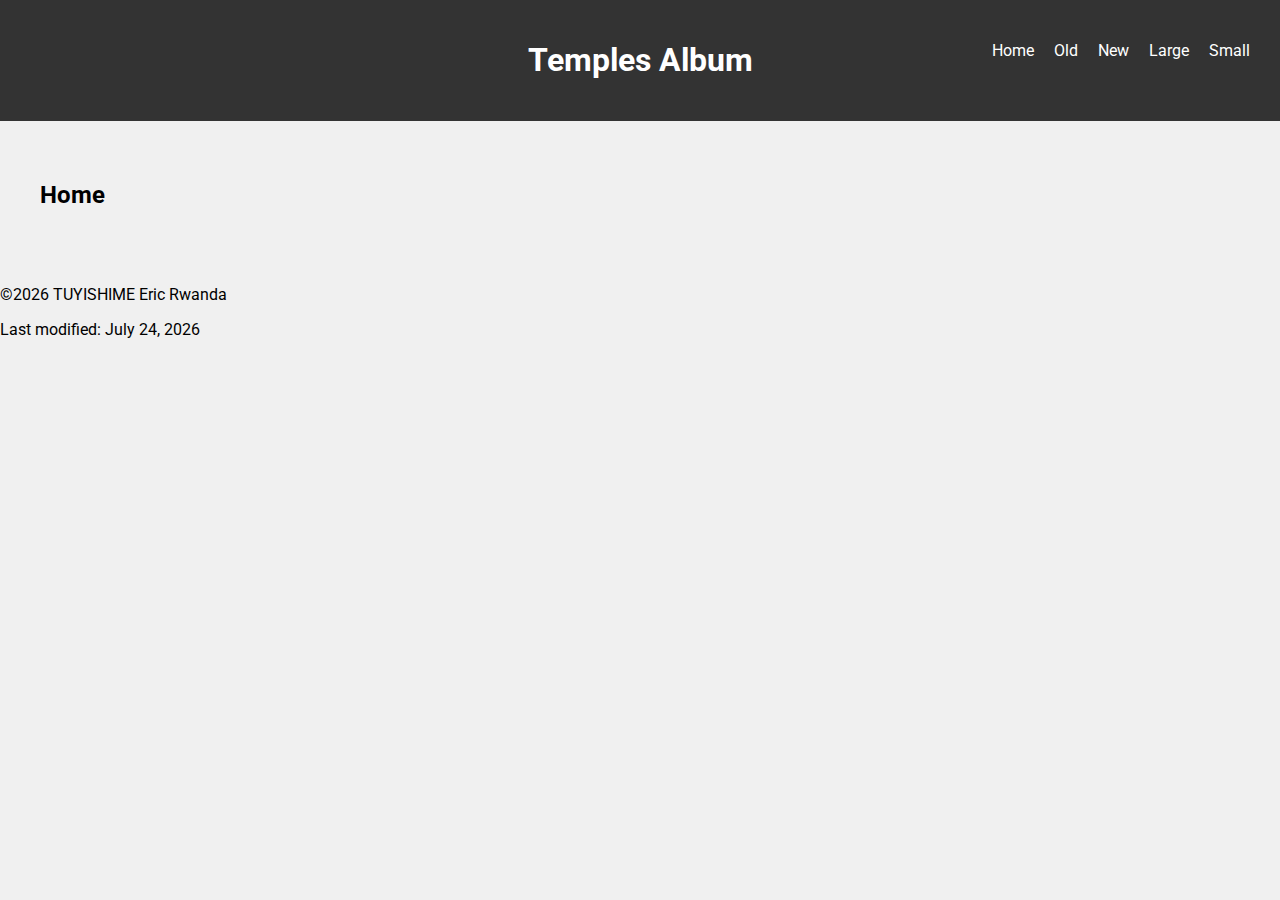
==== filtered-temple.html @ bbd85440 "filtered-temple" ====
<!DOCTYPE html>
<html lang="en">
<head>
    <meta charset="UTF-8">
    <meta name="viewport" content="width=device-width, initial-scale=1.0">
    <title>Temples</title>
    <link href="https://fonts.googleapis.com/css2?family=Roboto:wght@400;700&display=swap" rel="stylesheet">
    <link rel="stylesheet" href="styles/temples.css">
    <link rel="stylesheet" href="styles/temples-large.css" media="screen and (min-width: 769px)">
</head>
<body>
    <header>
        <h1>Temples Album</h1>
        <button class="hamburger" onclick="toggleNav()">&#9776;</button>
        <nav>
            <a href="#">Home</a>
            <a href="#">Old</a>
            <a href="#">New</a>
            <a href="#">Large</a>
            <a href="#">Small</a>
        </nav>
    </header>
    <main>
        <h2>Home</h2>
        <div class="grid-container">
        
        
        </div>
    </main>
    <footer>
        <p>&copy;<span id="currentYear"></span> TUYISHIME Eric Rwanda</p>
        <p id="lastModified"></p>
    </footer>
    <script src="scripts/temples.js" defer></script>
</body>
</html>
---- styles/temples.css ----
body {
    font-family: 'Roboto', sans-serif;
    margin: 0;
    padding: 0;
    background-color: #f0f0f0;
}

header {
    background-color: #333;
    color: white;
    padding: 20px;
    text-align: center;
    position:relative;
}
h1{
    display: inline-block;
    margin-right: auto;
}

nav {
    display: none; 
    justify-content: flex-end;
    position:absolute;
    top: 50%;
    transform: translateY(-100%);
    right: 20px;
}
nav.show {
    display: flex;
    transform: translate(0);
}

nav a {
    color: white;
    text-decoration: none;
    margin: 0 10px;
    transition: color 0.3s ease;
}

nav a:hover {
    color: #ffc107;
}

.hamburger {
    display: block;
    background: none;
    border: none;
    cursor: pointer;
    color: white;
    font-size: 1.5em;
    position: absolute;
    top: 20px;
    right: 20px;
    z-index: 1000;
}

@media screen and (min-width: 769px) {
    nav {
        display: flex;
    }

    .hamburger {
        display: none;
    }
}


main {
    max-width: 800px;
    margin: 0 auto;
    padding: 20px;
}

.grid-container {
    display: grid;
    grid-template-columns: repeat(auto-fit, minmax(250px, 1fr));
    gap: 20px;
}

figure {
    margin: 0;
}

figcaption {
    text-align: center;
}
---- styles/temples-large.css ----
main {
    max-width: 1200px;
    padding: 40px;
}

.grid-container {
    grid-template-columns: repeat(3, 1fr);
}
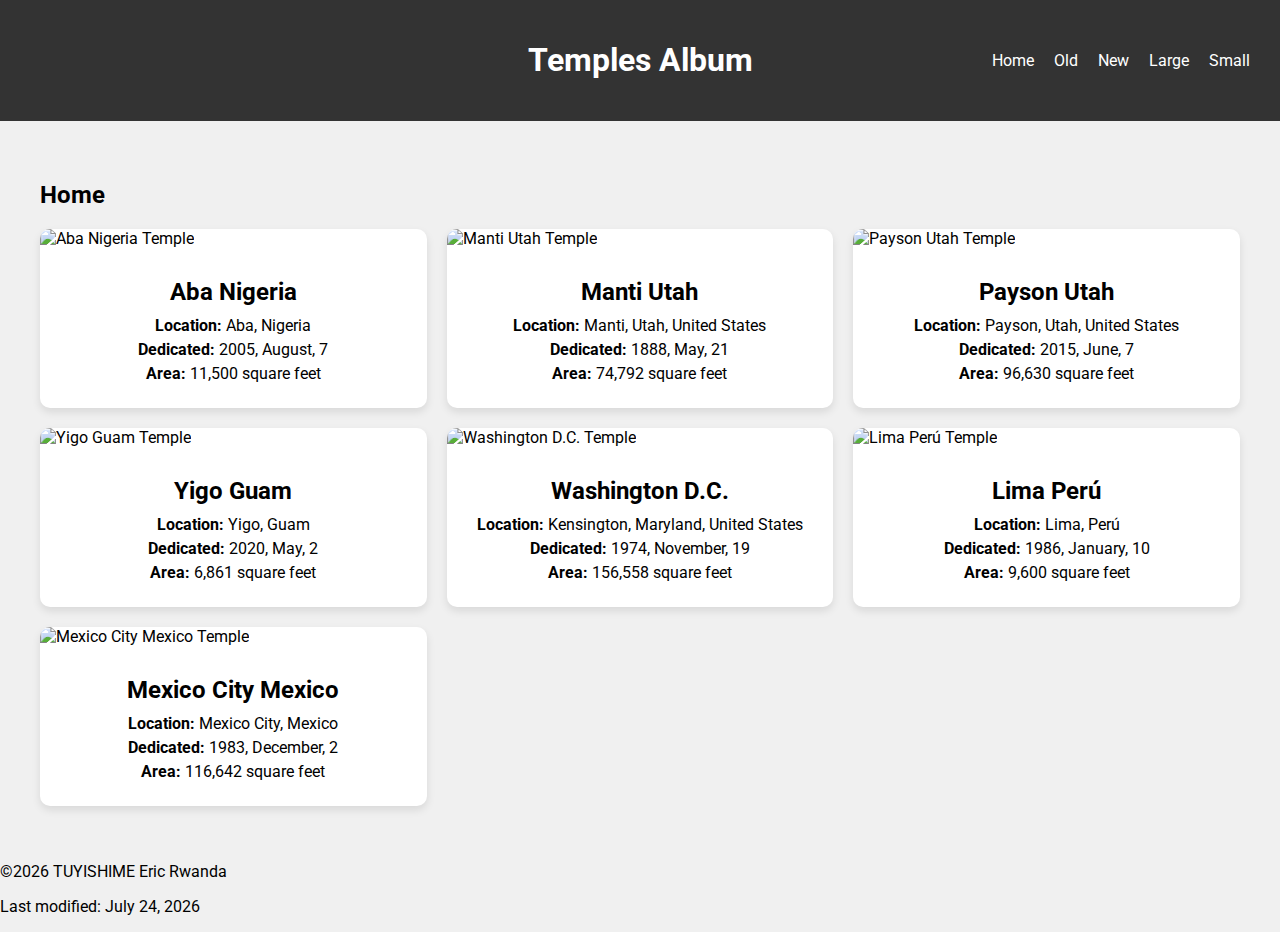
==== commit c53e11cd: "updated filtered-temple" ====
--- a/filtered-temple.html
+++ b/filtered-temple.html
@@ -5,32 +5,31 @@
     <meta name="viewport" content="width=device-width, initial-scale=1.0">
     <title>Temples</title>
     <link href="https://fonts.googleapis.com/css2?family=Roboto:wght@400;700&display=swap" rel="stylesheet">
-    <link rel="stylesheet" href="styles/temples.css">
-    <link rel="stylesheet" href="styles/temples-large.css" media="screen and (min-width: 769px)">
+    <link rel="stylesheet" href="temples.css">
+    <link rel="stylesheet" href="temples-large.css" media="screen and (min-width: 769px)">
 </head>
 <body>
     <header>
         <h1>Temples Album</h1>
         <button class="hamburger" onclick="toggleNav()">&#9776;</button>
         <nav>
-            <a href="#">Home</a>
-            <a href="#">Old</a>
-            <a href="#">New</a>
-            <a href="#">Large</a>
-            <a href="#">Small</a>
+            <a href="#" class="nav-item">Home</a>
+            <a href="#" class="nav-item">Old</a>
+            <a href="#" class="nav-item">New</a>
+            <a href="#" class="nav-item">Large</a>
+            <a href="#" class="nav-item">Small</a>
         </nav>
     </header>
     <main>
         <h2>Home</h2>
-        <div class="grid-container">
-        
-        
+        <div id="templeContainer" class="grid-container">
+            <!-- Temple cards will be dynamically inserted here -->
         </div>
     </main>
     <footer>
         <p>&copy;<span id="currentYear"></span> TUYISHIME Eric Rwanda</p>
         <p id="lastModified"></p>
     </footer>
-    <script src="scripts/temples.js" defer></script>
+    <script src="temples.js" defer></script>
 </body>
 </html>
--- a/temples.css
+++ b/temples.css
@@ -0,0 +1,112 @@
+body {
+    font-family: 'Roboto', sans-serif;
+    margin: 0;
+    padding: 0;
+    background-color: #f0f0f0;
+}
+
+header {
+    background-color: #333;
+    color: white;
+    padding: 20px;
+    text-align: center;
+    position: relative;
+}
+h1 {
+    display: inline-block;
+    margin-right: auto;
+}
+
+nav {
+    display: none;
+    justify-content: flex-end;
+    position: absolute;
+    top: 50%;
+    transform: translateY(-50%);
+    right: 20px;
+}
+nav.show {
+    display: flex;
+    transform: translate(0);
+}
+
+nav a {
+    color: white;
+    text-decoration: none;
+    margin: 0 10px;
+    transition: color 0.3s ease;
+}
+
+nav a:hover {
+    color: #ffc107;
+}
+
+.hamburger {
+    display: block;
+    background: none;
+    border: none;
+    cursor: pointer;
+    color: white;
+    font-size: 1.5em;
+    position: absolute;
+    top: 20px;
+    right: 20px;
+    z-index: 1000;
+}
+
+@media screen and (min-width: 769px) {
+    nav {
+        display: flex;
+    }
+
+    .hamburger {
+        display: none;
+    }
+}
+
+main {
+    max-width: 1200px;
+    margin: 0 auto;
+    padding: 40px;
+}
+
+.grid-container {
+    display: grid;
+    grid-template-columns: repeat(auto-fit, minmax(250px, 1fr));
+    gap: 20px;
+}
+
+.temple-card {
+    background: white;
+    border-radius: 10px;
+    box-shadow: 0 4px 8px rgba(0, 0, 0, 0.1);
+    overflow: hidden;
+    transition: transform 0.2s;
+}
+
+.temple-card:hover {
+    transform: scale(1.05);
+}
+
+.temple-image {
+    width: 100%;
+    height: 200px;
+    object-fit: cover;
+}
+
+.temple-details {
+    padding: 20px;
+    text-align: center;
+}
+
+.temple-name {
+    margin: 10px 0;
+    font-size: 1.5em;
+}
+
+.temple-location,
+.temple-dedicated,
+.temple-area {
+    margin: 5px 0;
+    font-size: 1em;
+}
--- a/temples-large.css
+++ b/temples-large.css
@@ -0,0 +1,10 @@
+main {
+    max-width: 1200px;
+    padding: 40px;
+}
+
+.grid-container {
+    grid-template-columns: repeat(3, 1fr);
+}
+
+
